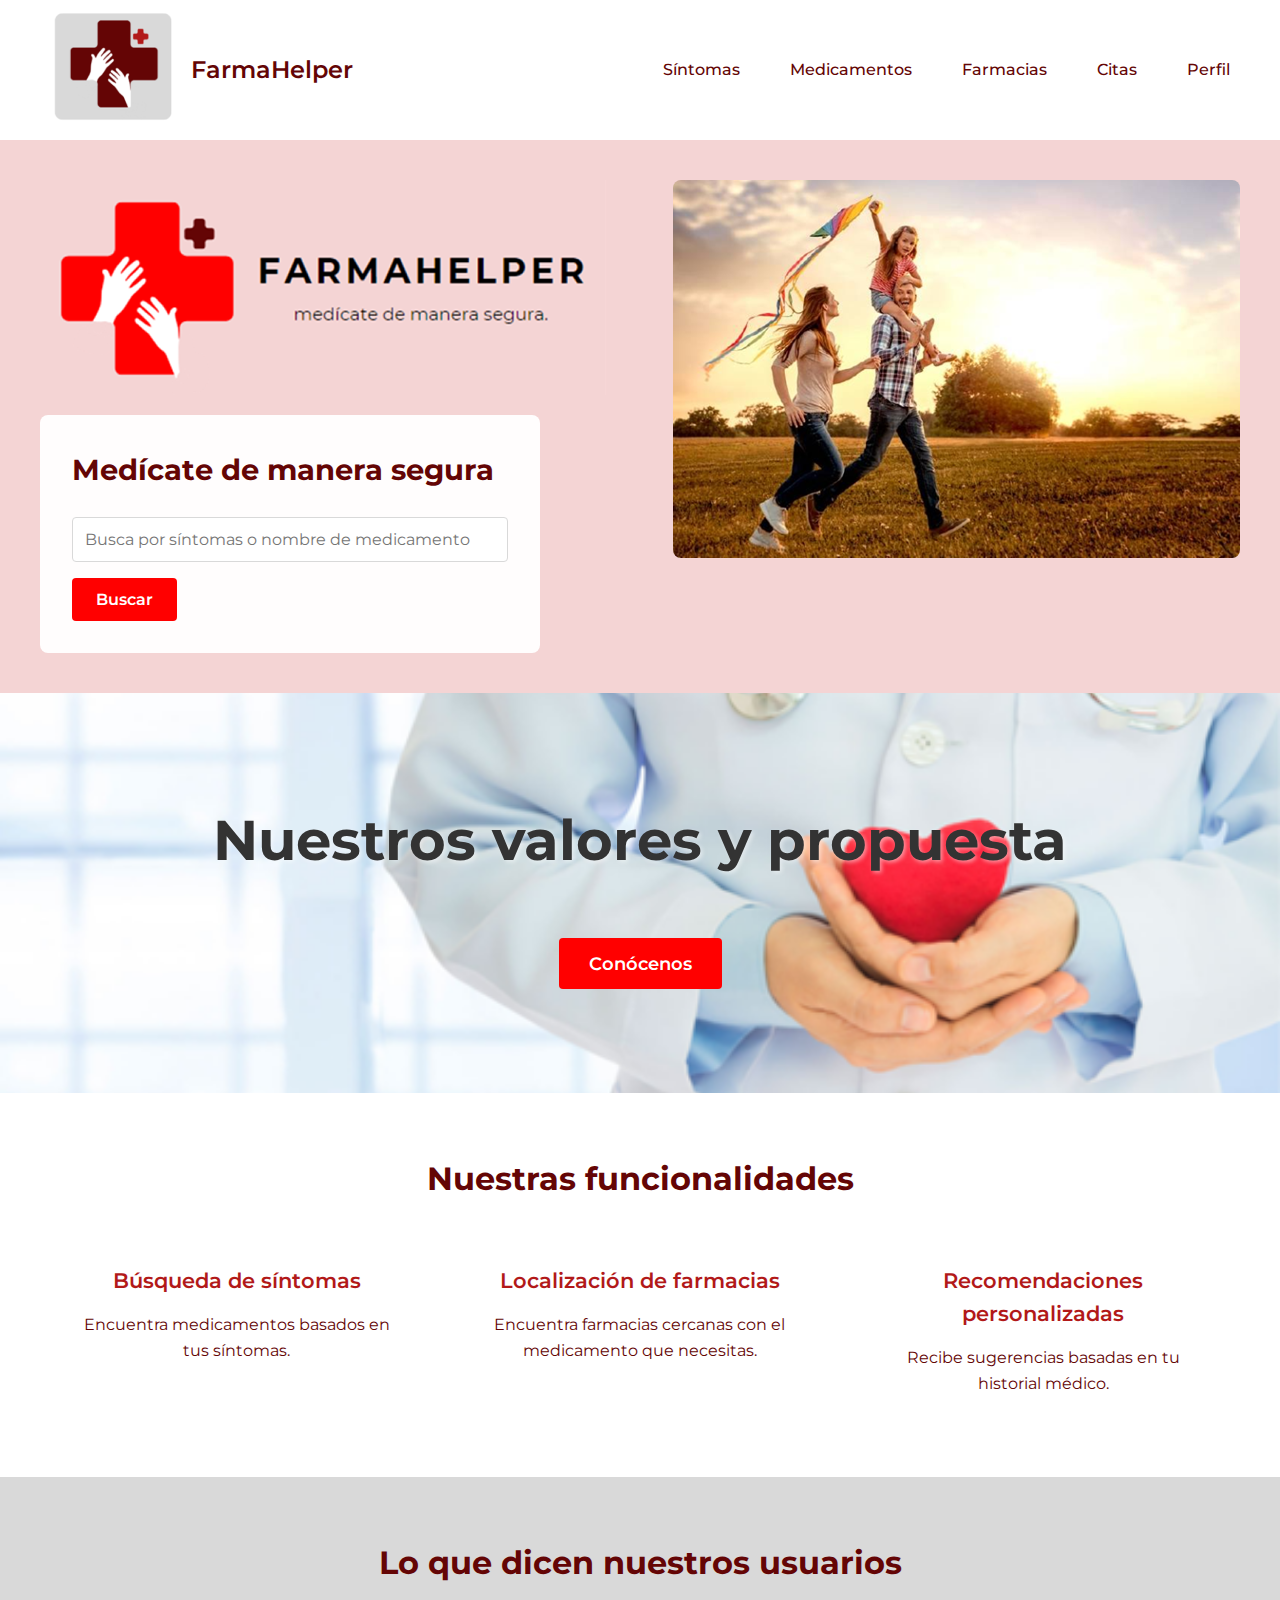
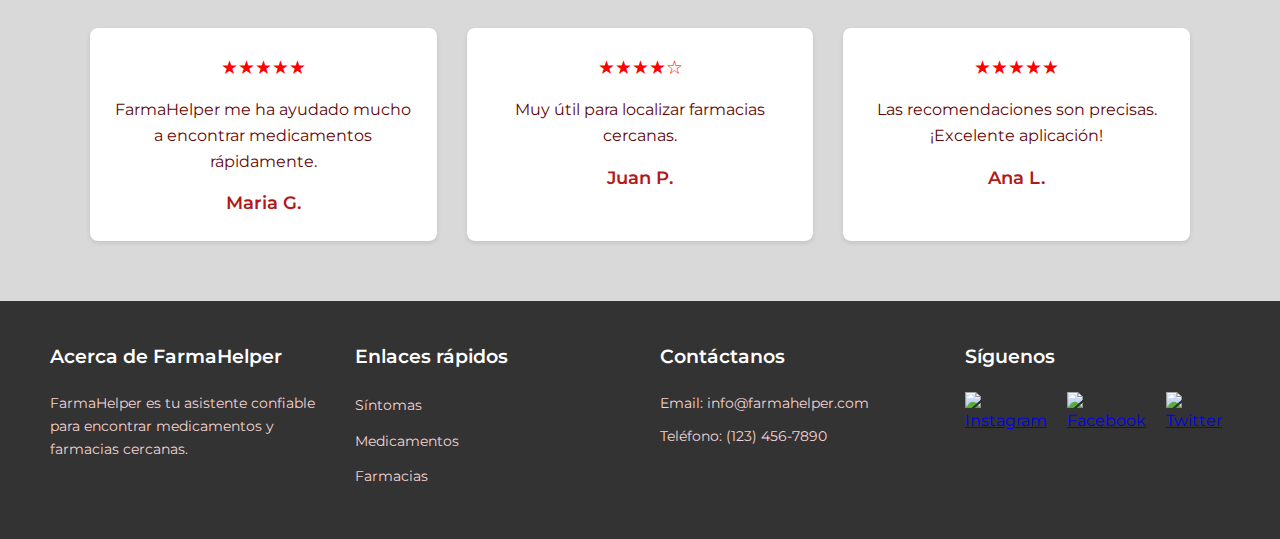
==== Inicio/index.html @ 9bfd4fa8 "Se actualizo la pagina inicio" ====
<!DOCTYPE html>
<html lang="es">
<head>
    <meta charset="UTF-8">
    <meta name="viewport" content="width=device-width, initial-scale=1.0">
    <title>FarmaHelper</title>
    <link rel="preconnect" href="https://fonts.googleapis.com">
    <link rel="preconnect" href="https://fonts.gstatic.com" crossorigin>
    <link href="https://fonts.googleapis.com/css2?family=Montserrat:wght@300;400;500;600;700&display=swap" rel="stylesheet">
    <link rel="stylesheet" href="css/index.css">
</head>
<body>
    <header>
        <div class="header-left">
            <a href="index.html" class="home-logo">
                <img src="/Inicio/Imágenes/LogoCuadradoClaro.png" alt="FarmaHelper Logo">
            </a>
            <a href="index.html" class="brand-name">FarmaHelper</a>
        </div>
        <nav>
            <ul>
                <li><a href="#">Síntomas</a></li>
                <li><a href="#">Medicamentos</a></li>
                <li><a href="#">Farmacias</a></li>
                <li><a href="#">Citas</a></li>
                <li><a href="#">Perfil</a></li>
            </ul>
        </nav>
    </header>

    <section class="hero">
        <div class="hero-content">
            <img src="/Inicio/Imágenes/LogoHorizontal.png" alt="FarmaHelper Logo" class="logo-main">
            <div class="search-bar">
                <h1>Medícate de manera segura</h1>
                <input type="text" placeholder="Busca por síntomas o nombre de medicamento">
                <button>Buscar</button>
            </div>
        </div>
        <div class="hero-image-container">
            <img src="/Inicio/Imágenes/Imagen_ arriba_inicio.png" alt="Familia feliz" class="hero-image">
        </div>
    </section>

    <!-- Sección de Valores y Propuesta -->
    <section class="valores-banner">
        <img src="/Inicio/Imágenes/NuestraProp.png" alt="Nuestros valores y propuesta" class="valores-imagen">
        <div class="valores-content">
            <h2>Nuestros valores y propuesta</h2>
            <button class="conocenos-btn">Conócenos</button>
        </div>
    </section>

<!-- Sección de Funcionalidades (título actualizado) -->
<section class="funcionalidades-section">
    <h2>Nuestras funcionalidades</h2>
    <div class="funcionalidades">
        <div class="funcionalidad">
            <h3>Búsqueda de síntomas</h3>
            <p>Encuentra medicamentos basados en tus síntomas.</p>
        </div>
        <div class="funcionalidad">
            <h3>Localización de farmacias</h3>
            <p>Encuentra farmacias cercanas con el medicamento que necesitas.</p>
        </div>
        <div class="funcionalidad">
            <h3>Recomendaciones personalizadas</h3>
            <p>Recibe sugerencias basadas en tu historial médico.</p>
        </div>
    </div>
</section>

    <section class="testimonios">
        <h2>Lo que dicen nuestros usuarios</h2>
        <div class="contenedor-testimonios">
            <div class="testimonio">
                <div class="stars">★★★★★</div>
                <p>FarmaHelper me ha ayudado mucho a encontrar medicamentos rápidamente.</p>
                <h4>Maria G.</h4>
            </div>
            <div class="testimonio">
                <div class="stars">★★★★☆</div>
                <p>Muy útil para localizar farmacias cercanas.</p>
                <h4>Juan P.</h4>
            </div>
            <div class="testimonio">
                <div class="stars">★★★★★</div>
                <p>Las recomendaciones son precisas. ¡Excelente aplicación!</p>
                <h4>Ana L.</h4>
            </div>
        </div>
    </section>

    <footer>
        <div class="footer-content">
            <div class="footer-section">
                <h3>Acerca de FarmaHelper</h3>
                <p>FarmaHelper es tu asistente confiable para encontrar medicamentos y farmacias cercanas.</p>
            </div>
            
            <div class="footer-section">
                <h3>Enlaces rápidos</h3>
                <ul>
                    <li><a href="#">Síntomas</a></li>
                    <li><a href="#">Medicamentos</a></li>
                    <li><a href="#">Farmacias</a></li>
                </ul>
            </div>
            
            <div class="footer-section">
                <h3>Contáctanos</h3>
                <p>Email: info@farmahelper.com</p>
                <p>Teléfono: (123) 456-7890</p>
            </div>
            
            <div class="footer-section">
                <h3>Síguenos</h3>
                <div class="social">
                    <a href="#"><img src="Imágenes/Instagram.png" alt="Instagram"></a>
                    <a href="#"><img src="Imágenes/Facebook.webp" alt="Facebook"></a>
                    <a href="#"><img src="Imágenes/X.webp" alt="Twitter"></a>
                </div>
            </div>
        </div>
    </footer>
</body>
</html>
---- Inicio/css/index.css ----
/* Importar Montserrat de Google Fonts */
@import url('https://fonts.googleapis.com/css2?family=Montserrat:wght@300;400;500;600;700&display=swap');

/* Reset básico y estilos generales */
* {
    margin: 0;
    padding: 0;
    box-sizing: border-box;
}

body {
    font-family: 'Montserrat', sans-serif;
    line-height: 1.6;
    background-color: #f4d4d4;
}

/* Header y navegación */
header {
    background-color: white;
    padding: 10px 50px;
    box-shadow: 0 2px 5px rgba(0,0,0,0.1);
    display: flex;
    justify-content: space-between;
    align-items: center;
}

.header-left {
    display: flex;
    align-items: center;
    gap: 15px;
}

.home-logo img {
    width: 126px;
    height: 112px;
    object-fit: cover;
}

.brand-name {
    text-decoration: none;
    color: #640505;
    font-size: 1.5rem;
    font-weight: 600;
}

nav ul {
    list-style-type: none;
    display: flex;
    gap: 50px;
}

nav ul li a {
    text-decoration: none;
    color: #640505;
    font-weight: 500;
    transition: color 0.3s ease;
}

nav ul li a:hover {
    color: #b21919;
}

/* Sección Hero */
.hero {
    display: flex;
    justify-content: space-between;
    align-items: start;
    padding: 40px;
    background-color: #f4d4d4;
    gap: 40px;
}

.hero-content {
    flex: 1;
}

.logo-main {
    width: 567px;
    height: 215px;
    display: block;
    margin-bottom: 20px;
}

.hero-image-container {
    flex-shrink: 0;
}

.hero-image {
    width: 567px;
    height: 378px;
    object-fit: cover;
    border-radius: 8px;
}

.search-bar {
    background: rgba(255, 255, 255, 0.95);
    padding: 2rem;
    border-radius: 8px;
    max-width: 500px;
}

.search-bar h1 {
    color: #640505;
    margin-bottom: 1.5rem;
    font-size: 1.8rem;
    font-weight: 700;
}

.search-bar input {
    width: 100%;
    padding: 12px;
    margin-bottom: 1rem;
    border: 1px solid #d9d9d9;
    border-radius: 4px;
    font-size: 1rem;
    font-family: 'Montserrat', sans-serif;
    font-weight: 400;
}

.search-bar button {
    background-color: #ff0000;
    color: white;
    border: none;
    padding: 12px 24px;
    border-radius: 4px;
    cursor: pointer;
    font-size: 1rem;
    font-weight: 600;
    font-family: 'Montserrat', sans-serif;
    transition: background-color 0.3s;
}

.search-bar button:hover {
    background-color: #b21919;
}

/* Sección Valores Banner */
/* Sección Valores Banner */
.valores-banner {
    position: relative;
    width: 100%;
    height: 400px; /* Altura aumentada para mejor impacto visual */
    overflow: hidden;
    display: flex;
    justify-content: center;
    align-items: center;
    background: linear-gradient(rgba(255, 255, 255, 0.1), rgba(255, 255, 255, 0.1));
    margin: 0; /* Quitado el margen para que ocupe todo el ancho */
}

.valores-imagen {
    position: absolute;
    width: 100%;
    height: 100%;
    object-fit: cover;
    z-index: 0;
}

.valores-content {
    position: relative;
    z-index: 2;
    text-align: center;
    display: flex;
    flex-direction: column;
    align-items: center;
    gap: 2rem;
}

.valores-banner h2 {
    color: #333;
    font-size: 3.5rem;
    font-weight: 700;
    text-align: center;
    margin-bottom: 20px;
    text-shadow: 2px 2px 4px rgba(255, 255, 255, 0.5);
}

.conocenos-btn {
    background-color: #ff0000;
    color: white;
    border: none;
    padding: 15px 30px;
    border-radius: 4px;
    cursor: pointer;
    font-size: 1.1rem;
    font-weight: 600;
    font-family: 'Montserrat', sans-serif;
    transition: all 0.3s ease;
}

.conocenos-btn:hover {
    background-color: #b21919;
    transform: scale(1.05);
}

@media (max-width: 768px) {
    .valores-banner {
        height: 300px;
    }

    .valores-banner h2 {
        font-size: 2.5rem;
        padding: 0 20px;
    }
}

@media (max-width: 480px) {
    .valores-banner {
        height: 250px;
    }

    .valores-banner h2 {
        font-size: 2rem;
    }
}

/* Sección Funcionalidades */
.funcionalidades-section {
    padding: 60px 50px;
    text-align: center;
    background-color: white;
}

.funcionalidades-section h2 {
    color: #640505;
    margin-bottom: 40px;
    font-size: 2rem;
    font-weight: 700;
}

.funcionalidades {
    display: flex;
    justify-content: space-around;
    gap: 30px;
    max-width: 1200px;
    margin: 0 auto;
}

.funcionalidad {
    flex: 1;
    padding: 20px;
}

.funcionalidad h3 {
    color: #b21919;
    margin-bottom: 15px;
    font-size: 1.3rem;
    font-weight: 600;
}

.funcionalidad p {
    color: #640505;
    font-size: 1rem;
    font-weight: 400;
}

/* Sección Testimonios */
.testimonios {
    background-color: #d9d9d9;
    padding: 60px 0;
    text-align: center;
}

.testimonios h2 {
    color: #640505;
    margin-bottom: 40px;
    font-size: 2rem;
    font-weight: 700;
}

.contenedor-testimonios {
    display: flex;
    justify-content: space-around;
    gap: 30px;
    padding: 0 50px;
    max-width: 1200px;
    margin: 0 auto;
}

.testimonio {
    background: white;
    padding: 1.5rem;
    border-radius: 8px;
    box-shadow: 0 2px 5px rgba(0,0,0,0.1);
    flex: 1;
}

.stars {
    color: #ff0000;
    margin-bottom: 15px;
    font-size: 1.2rem;
}

.testimonio p {
    color: #640505;
    margin-bottom: 15px;
    font-size: 1rem;
    font-weight: 400;
}

.testimonio h4 {
    color: #b21919;
    font-size: 1.1rem;
    font-weight: 600;
}

/* Footer */
/* Footer */
footer {
    background-color: #333;
    color: white;
    padding: 40px 50px;
}

.footer-content {
    display: flex;
    justify-content: space-between;
    max-width: 1200px;
    margin: 0 auto;
    gap: 40px;
}

.footer-section {
    flex: 1;
}

.footer-section h3 {
    color: white;
    font-size: 1.2rem;
    font-weight: 600;
    margin-bottom: 20px;
}

.footer-section p {
    color: #f4d4d4;
    font-size: 0.9rem;
    line-height: 1.6;
    margin-bottom: 10px;
}

.footer-section ul {
    list-style: none;
    padding: 0;
}

.footer-section ul li {
    margin-bottom: 10px;
}

.footer-section ul li a {
    color: #f4d4d4;
    text-decoration: none;
    font-size: 0.9rem;
    transition: color 0.3s ease;
}

.footer-section ul li a:hover {
    color: white;
}

.social {
    display: flex;
    gap: 15px;
}

.social img {
    width: 32px;
    height: 32px;
    transition: opacity 0.3s ease;
}

.social img:hover {
    opacity: 0.8;
}

@media (max-width: 768px) {
    .footer-content {
        flex-direction: column;
        gap: 30px;
    }

    .footer-section {
        text-align: center;
    }

    .social {
        justify-content: center;
    }
}

/* Responsive */
@media (max-width: 1200px) {
    .hero {
        flex-direction: column;
        align-items: center;
    }

    .logo-main, .hero-image {
        width: 100%;
        height: auto;
    }

    .search-bar {
        max-width: 100%;
    }

    .valores-banner {
        height: auto;
    }

    .valores-imagen {
        width: 100%;
        height: auto;
    }
}

@media (max-width: 768px) {
    header {
        flex-direction: column;
        padding: 15px;
        gap: 15px;
    }

    .header-left {
        flex-direction: column;
        text-align: center;
    }

    nav ul {
        gap: 20px;
        justify-content: center;
        flex-wrap: wrap;
    }

    .hero {
        padding: 20px;
    }

    .valores-banner h2 {
        font-size: 2rem;
        padding: 0 20px;
    }

    .funcionalidades {
        flex-direction: column;
    }

    .contenedor-testimonios {
        flex-direction: column;
        padding: 20px;
    }

    .footer-content {
        flex-direction: column;
        gap: 20px;
        text-align: center;
    }
}
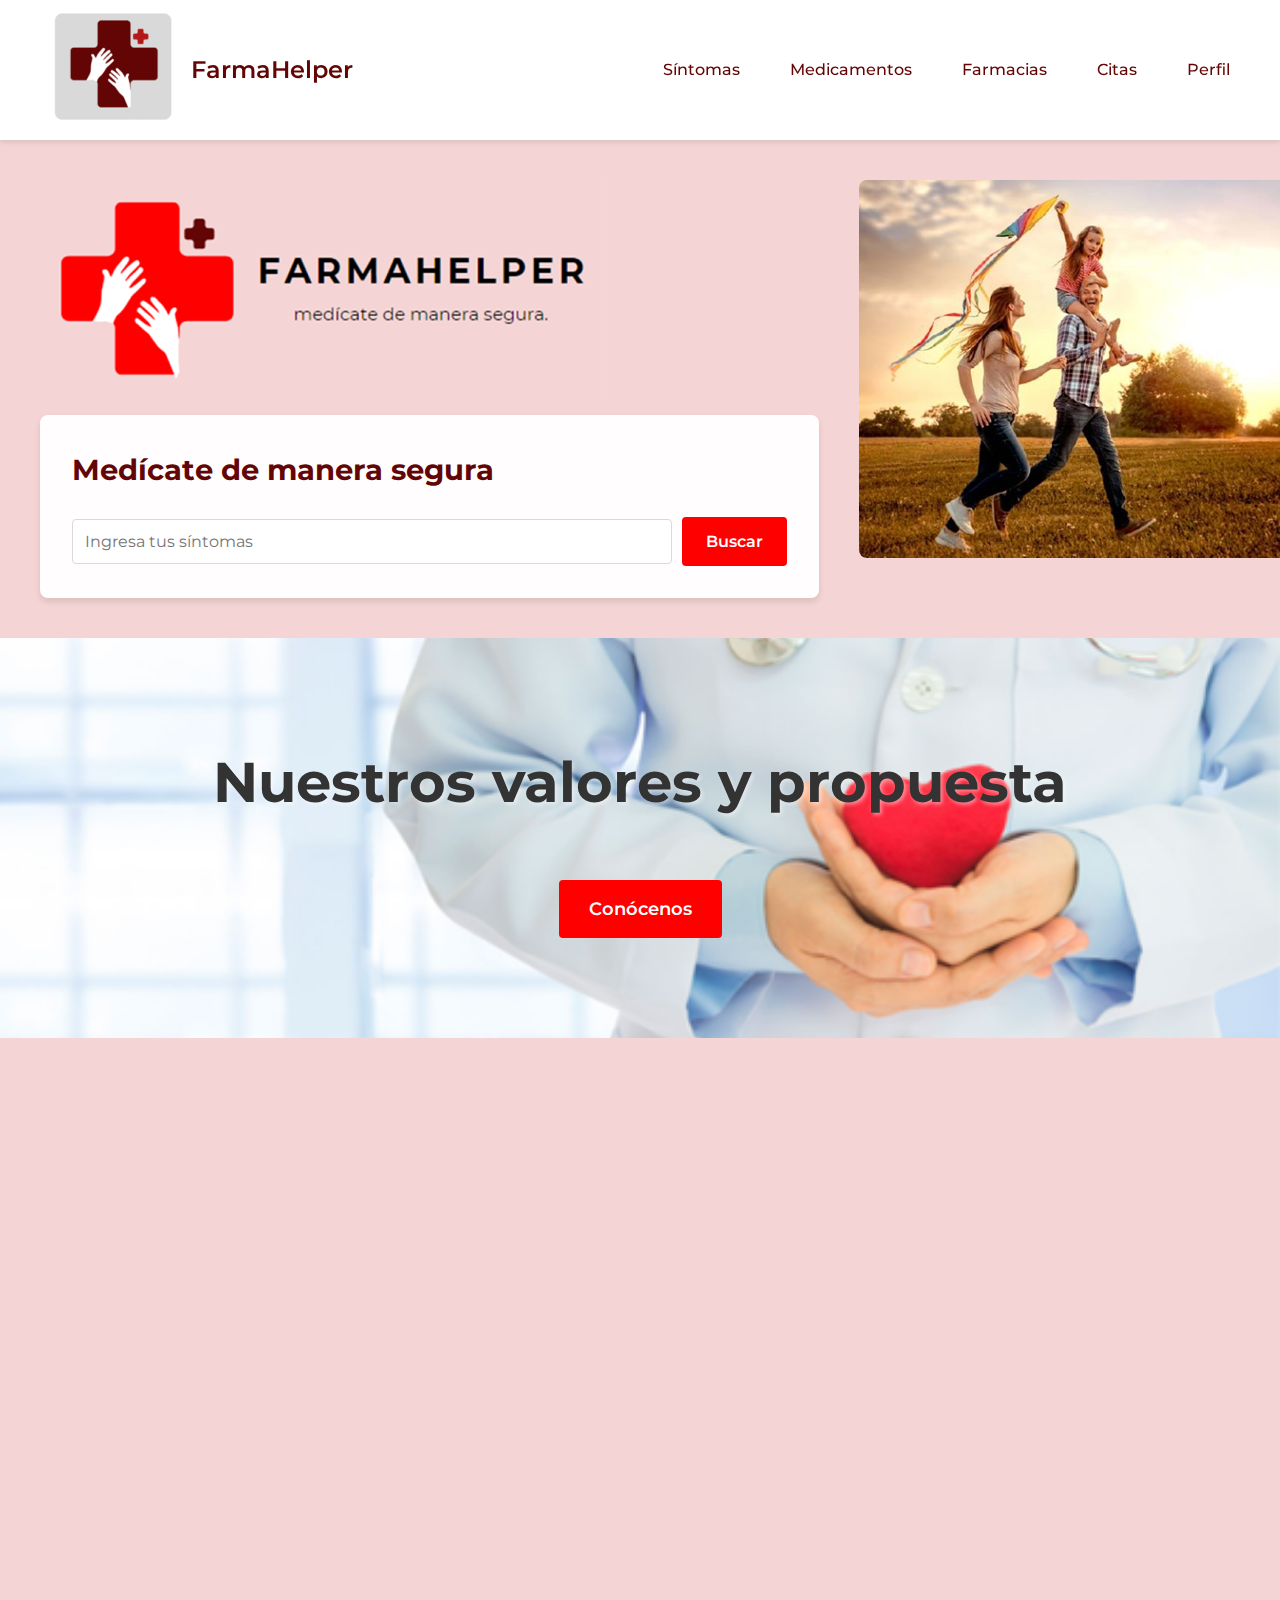
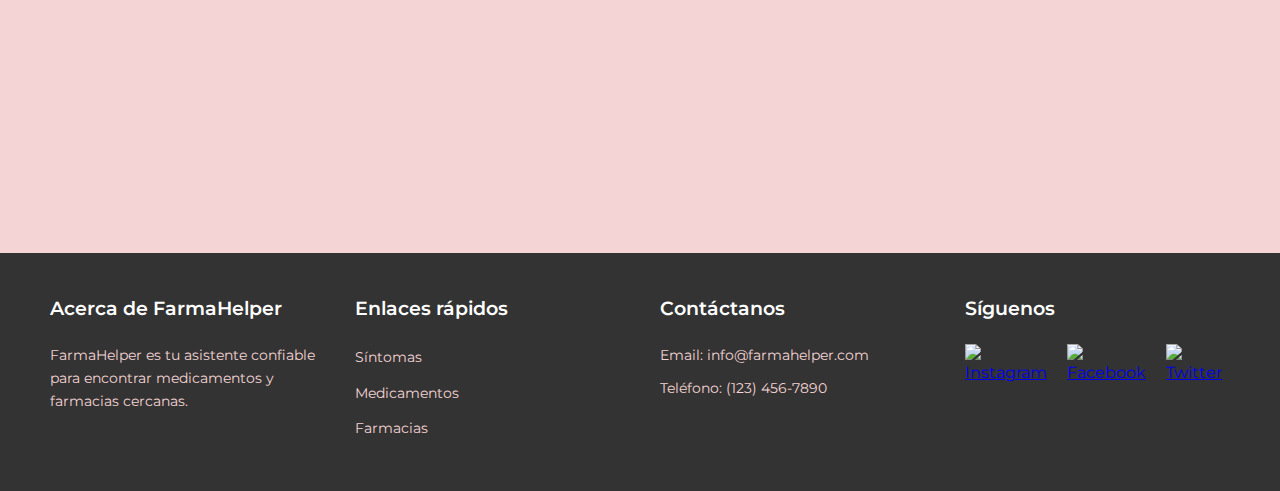
==== commit b8c45b2d: "Cambia la ux de la seccion Inicio y la Navegacion superior" ====
--- a/Inicio/index.html
+++ b/Inicio/index.html
@@ -10,6 +10,7 @@
     <link rel="stylesheet" href="css/index.css">
 </head>
 <body>
+    <!-- Header fijo que no se debe duplicar -->
     <header>
         <div class="header-left">
             <a href="index.html" class="home-logo">
@@ -19,109 +20,113 @@
         </div>
         <nav>
             <ul>
-                <li><a href="#">Síntomas</a></li>
-                <li><a href="#">Medicamentos</a></li>
-                <li><a href="#">Farmacias</a></li>
-                <li><a href="#">Citas</a></li>
-                <li><a href="#">Perfil</a></li>
+                <li><a href="/Síntomas/index.html">Síntomas</a></li>
+                <li><a href="/Medicamentos/index.html">Medicamentos</a></li>
+                <li><a href="/Farmacias/index.html">Farmacias</a></li>
+                <li><a href="/Citas Médicas/index.html">Citas</a></li>
+                <li><a href="/Mi Perfil/index.html">Perfil</a></li>
             </ul>
         </nav>
     </header>
-
-    <section class="hero">
-        <div class="hero-content">
-            <img src="/Inicio/Imágenes/LogoHorizontal.png" alt="FarmaHelper Logo" class="logo-main">
-            <div class="search-bar">
-                <h1>Medícate de manera segura</h1>
-                <input type="text" placeholder="Busca por síntomas o nombre de medicamento">
-                <button>Buscar</button>
-            </div>
-        </div>
-        <div class="hero-image-container">
-            <img src="/Inicio/Imágenes/Imagen_ arriba_inicio.png" alt="Familia feliz" class="hero-image">
-        </div>
-    </section>
-
-    <!-- Sección de Valores y Propuesta -->
-    <section class="valores-banner">
-        <img src="/Inicio/Imágenes/NuestraProp.png" alt="Nuestros valores y propuesta" class="valores-imagen">
-        <div class="valores-content">
-            <h2>Nuestros valores y propuesta</h2>
-            <button class="conocenos-btn">Conócenos</button>
-        </div>
-    </section>
-
-<!-- Sección de Funcionalidades (título actualizado) -->
-<section class="funcionalidades-section">
-    <h2>Nuestras funcionalidades</h2>
-    <div class="funcionalidades">
-        <div class="funcionalidad">
-            <h3>Búsqueda de síntomas</h3>
-            <p>Encuentra medicamentos basados en tus síntomas.</p>
-        </div>
-        <div class="funcionalidad">
-            <h3>Localización de farmacias</h3>
-            <p>Encuentra farmacias cercanas con el medicamento que necesitas.</p>
-        </div>
-        <div class="funcionalidad">
-            <h3>Recomendaciones personalizadas</h3>
-            <p>Recibe sugerencias basadas en tu historial médico.</p>
-        </div>
-    </div>
-</section>
-
-    <section class="testimonios">
-        <h2>Lo que dicen nuestros usuarios</h2>
-        <div class="contenedor-testimonios">
-            <div class="testimonio">
-                <div class="stars">★★★★★</div>
-                <p>FarmaHelper me ha ayudado mucho a encontrar medicamentos rápidamente.</p>
-                <h4>Maria G.</h4>
-            </div>
-            <div class="testimonio">
-                <div class="stars">★★★★☆</div>
-                <p>Muy útil para localizar farmacias cercanas.</p>
-                <h4>Juan P.</h4>
-            </div>
-            <div class="testimonio">
-                <div class="stars">★★★★★</div>
-                <p>Las recomendaciones son precisas. ¡Excelente aplicación!</p>
-                <h4>Ana L.</h4>
-            </div>
-        </div>
-    </section>
-
-    <footer>
-        <div class="footer-content">
-            <div class="footer-section">
-                <h3>Acerca de FarmaHelper</h3>
-                <p>FarmaHelper es tu asistente confiable para encontrar medicamentos y farmacias cercanas.</p>
-            </div>
-            
-            <div class="footer-section">
-                <h3>Enlaces rápidos</h3>
-                <ul>
-                    <li><a href="#">Síntomas</a></li>
-                    <li><a href="#">Medicamentos</a></li>
-                    <li><a href="#">Farmacias</a></li>
-                </ul>
-            </div>
-            
-            <div class="footer-section">
-                <h3>Contáctanos</h3>
-                <p>Email: info@farmahelper.com</p>
-                <p>Teléfono: (123) 456-7890</p>
-            </div>
-            
-            <div class="footer-section">
-                <h3>Síguenos</h3>
-                <div class="social">
-                    <a href="#"><img src="Imágenes/Instagram.png" alt="Instagram"></a>
-                    <a href="#"><img src="Imágenes/Facebook.webp" alt="Facebook"></a>
-                    <a href="#"><img src="Imágenes/X.webp" alt="Twitter"></a>
+    <main>
+        <section class="hero">
+            <div class="hero-content">
+                <img src="/Inicio/Imágenes/LogoHorizontal.png" alt="FarmaHelper Logo" class="logo-main">
+                <div class="search-bar">
+                    <h1>Medícate de manera segura</h1>
+                    <div class="search-container">
+                        <input type="text" placeholder="Ingresa tus síntomas">
+                        <a href="/Busqueda/index.html" class="search-btn">Buscar</a>
+                    </div>
                 </div>
             </div>
-        </div>
-    </footer>
+            <div class="hero-image-container">
+                <img src="/Inicio/Imágenes/Imagen_ arriba_inicio.png" alt="Familia feliz" class="hero-image">
+            </div>
+        </section>
+
+        <!-- Sección de Valores y Propuesta -->
+        <section class="valores-banner">
+            <img src="/Inicio/Imágenes/NuestraProp.png" alt="Nuestros valores y propuesta" class="valores-imagen">
+            <div class="valores-content">
+                <h2>Nuestros valores y propuesta</h2>
+                <a href="/Conócenos/index.html" class="conocenos-btn">Conócenos</a>
+            </div>
+        </section>
+
+        <!-- Sección de Funcionalidades -->
+        <section class="funcionalidades-section">
+            <h2>Nuestras funcionalidades</h2>
+            <div class="funcionalidades">
+                <div class="funcionalidad">
+                    <h3>Búsqueda de síntomas</h3>
+                    <p>Encuentra medicamentos basados en tus síntomas.</p>
+                </div>
+                <div class="funcionalidad">
+                    <h3>Localización de farmacias</h3>
+                    <p>Encuentra farmacias cercanas con el medicamento que necesitas.</p>
+                </div>
+                <div class="funcionalidad">
+                    <h3>Recomendaciones personalizadas</h3>
+                    <p>Recibe sugerencias basadas en tu historial médico.</p>
+                </div>
+            </div>
+        </section>
+
+        <section class="testimonios">
+            <h2>Lo que dicen nuestros usuarios</h2>
+            <div class="contenedor-testimonios">
+                <div class="testimonio">
+                    <div class="stars">★★★★★</div>
+                    <p>FarmaHelper me ha ayudado mucho a encontrar medicamentos rápidamente.</p>
+                    <h4>Maria G.</h4>
+                </div>
+                <div class="testimonio">
+                    <div class="stars">★★★★☆</div>
+                    <p>Muy útil para localizar farmacias cercanas.</p>
+                    <h4>Juan P.</h4>
+                </div>
+                <div class="testimonio">
+                    <div class="stars">★★★★★</div>
+                    <p>Las recomendaciones son precisas. ¡Excelente aplicación!</p>
+                    <h4>Ana L.</h4>
+                </div>
+            </div>
+        </section>
+
+        <footer>
+            <div class="footer-content">
+                <div class="footer-section">
+                    <h3>Acerca de FarmaHelper</h3>
+                    <p>FarmaHelper es tu asistente confiable para encontrar medicamentos y farmacias cercanas.</p>
+                </div>
+                
+                <div class="footer-section">
+                    <h3>Enlaces rápidos</h3>
+                    <ul>
+                        <li><a href="/Síntomas/index.html">Síntomas</a></li>
+                        <li><a href="/Medicamentos/index.html">Medicamentos</a></li>
+                        <li><a href="/Farmacias/index.html">Farmacias</a></li>
+                    </ul>
+                </div>
+                
+                <div class="footer-section">
+                    <h3>Contáctanos</h3>
+                    <p>Email: info@farmahelper.com</p>
+                    <p>Teléfono: (123) 456-7890</p>
+                </div>
+                
+                <div class="footer-section">
+                    <h3>Síguenos</h3>
+                    <div class="social">
+                        <a href="#"><img src="Imágenes/Instagram.png" alt="Instagram"></a>
+                        <a href="#"><img src="Imágenes/Facebook.webp" alt="Facebook"></a>
+                        <a href="#"><img src="Imágenes/X.webp" alt="Twitter"></a>
+                    </div>
+                </div>
+            </div>
+        </footer>
+    </main>
+    <script src="index.js"></script>
 </body>
 </html>--- a/Inicio/css/index.css
+++ b/Inicio/css/index.css
@@ -22,6 +22,15 @@
     display: flex;
     justify-content: space-between;
     align-items: center;
+    position: sticky;
+    top: 0;
+    z-index: 1000;
+    transition: all 0.3s ease;
+}
+
+header.scrolled {
+    padding: 5px 50px;
+    box-shadow: 0 2px 10px rgba(0,0,0,0.2);
 }
 
 .header-left {
@@ -34,6 +43,12 @@
     width: 126px;
     height: 112px;
     object-fit: cover;
+    transition: all 0.3s ease;
+}
+
+header.scrolled .home-logo img {
+    width: 100px;
+    height: 90px;
 }
 
 .brand-name {
@@ -53,11 +68,29 @@
     text-decoration: none;
     color: #640505;
     font-weight: 500;
-    transition: color 0.3s ease;
-}
-
-nav ul li a:hover {
+    transition: all 0.3s ease;
+    position: relative;
+}
+
+nav ul li a:hover,
+nav ul li a.active {
     color: #b21919;
+}
+
+nav ul li a::after {
+    content: '';
+    position: absolute;
+    bottom: -5px;
+    left: 0;
+    width: 0;
+    height: 2px;
+    background-color: #b21919;
+    transition: width 0.3s ease;
+}
+
+nav ul li a:hover::after,
+nav ul li a.active::after {
+    width: 100%;
 }
 
 /* Sección Hero */
@@ -90,13 +123,27 @@
     height: 378px;
     object-fit: cover;
     border-radius: 8px;
-}
-
+    transition: transform 0.3s ease;
+}
+
+.hero-image:hover {
+    transform: scale(1.02);
+}
+
+/* Barra de búsqueda y sus animaciones */
 .search-bar {
     background: rgba(255, 255, 255, 0.95);
     padding: 2rem;
     border-radius: 8px;
-    max-width: 500px;
+    max-width: 800px;
+    transform: translateY(0);
+    transition: all 0.3s ease;
+    box-shadow: 0 4px 6px rgba(0, 0, 0, 0.1);
+}
+
+.search-bar:hover {
+    transform: translateY(-5px);
+    box-shadow: 0 6px 12px rgba(0, 0, 0, 0.15);
 }
 
 .search-bar h1 {
@@ -106,18 +153,42 @@
     font-weight: 700;
 }
 
-.search-bar input {
-    width: 100%;
+.search-container {
+    display: flex;
+    gap: 10px;
+    align-items: center;
+}
+
+.search-container input {
+    flex: 1;
     padding: 12px;
-    margin-bottom: 1rem;
     border: 1px solid #d9d9d9;
     border-radius: 4px;
     font-size: 1rem;
     font-family: 'Montserrat', sans-serif;
     font-weight: 400;
-}
-
-.search-bar button {
+    min-width: 600px;
+    transition: all 0.3s ease;
+}
+
+.search-container input:focus {
+    outline: none;
+    border-color: #ff0000;
+    box-shadow: 0 0 5px rgba(255, 0, 0, 0.2);
+}
+
+.search-container input.error {
+    border: 2px solid #ff0000;
+    animation: shake 0.5s linear;
+}
+
+@keyframes shake {
+    0%, 100% { transform: translateX(0); }
+    25% { transform: translateX(-10px); }
+    75% { transform: translateX(10px); }
+}
+
+.search-btn {
     background-color: #ff0000;
     color: white;
     border: none;
@@ -127,25 +198,56 @@
     font-size: 1rem;
     font-weight: 600;
     font-family: 'Montserrat', sans-serif;
-    transition: background-color 0.3s;
-}
-
-.search-bar button:hover {
+    transition: all 0.3s ease;
+    text-decoration: none;
+    white-space: nowrap;
+    position: relative;
+    overflow: hidden;
+}
+
+.search-btn:hover {
     background-color: #b21919;
-}
-
-/* Sección Valores Banner */
+    transform: translateY(-2px);
+    box-shadow: 0 5px 15px rgba(178, 25, 25, 0.3);
+}
+
+.search-btn::after {
+    content: '';
+    position: absolute;
+    top: 50%;
+    left: 50%;
+    width: 0;
+    height: 0;
+    background: rgba(255, 255, 255, 0.2);
+    border-radius: 50%;
+    transform: translate(-50%, -50%);
+    transition: width 0.3s ease, height 0.3s ease;
+}
+
+.search-btn:hover::after {
+    width: 300px;
+    height: 300px;
+}
+
 /* Sección Valores Banner */
 .valores-banner {
     position: relative;
     width: 100%;
-    height: 400px; /* Altura aumentada para mejor impacto visual */
+    height: 400px;
     overflow: hidden;
     display: flex;
     justify-content: center;
     align-items: center;
     background: linear-gradient(rgba(255, 255, 255, 0.1), rgba(255, 255, 255, 0.1));
-    margin: 0; /* Quitado el margen para que ocupe todo el ancho */
+    margin: 0;
+    opacity: 0;
+    transform: translateY(30px);
+    transition: all 0.8s ease;
+}
+
+.valores-banner.visible {
+    opacity: 1;
+    transform: translateY(0);
 }
 
 .valores-imagen {
@@ -154,6 +256,11 @@
     height: 100%;
     object-fit: cover;
     z-index: 0;
+    transition: transform 0.8s ease;
+}
+
+.valores-banner:hover .valores-imagen {
+    transform: scale(1.05);
 }
 
 .valores-content {
@@ -186,32 +293,34 @@
     font-weight: 600;
     font-family: 'Montserrat', sans-serif;
     transition: all 0.3s ease;
+    text-decoration: none;
+    position: relative;
+    overflow: hidden;
+    z-index: 3;
 }
 
 .conocenos-btn:hover {
     background-color: #b21919;
-    transform: scale(1.05);
-}
-
-@media (max-width: 768px) {
-    .valores-banner {
-        height: 300px;
-    }
-
-    .valores-banner h2 {
-        font-size: 2.5rem;
-        padding: 0 20px;
-    }
-}
-
-@media (max-width: 480px) {
-    .valores-banner {
-        height: 250px;
-    }
-
-    .valores-banner h2 {
-        font-size: 2rem;
-    }
+    transform: translateY(-2px) scale(1.05);
+    box-shadow: 0 5px 15px rgba(178, 25, 25, 0.3);
+}
+
+.conocenos-btn::after {
+    content: '';
+    position: absolute;
+    top: 50%;
+    left: 50%;
+    width: 0;
+    height: 0;
+    background: rgba(255, 255, 255, 0.2);
+    border-radius: 50%;
+    transform: translate(-50%, -50%);
+    transition: width 0.3s ease, height 0.3s ease;
+}
+
+.conocenos-btn:hover::after {
+    width: 300px;
+    height: 300px;
 }
 
 /* Sección Funcionalidades */
@@ -219,6 +328,14 @@
     padding: 60px 50px;
     text-align: center;
     background-color: white;
+    opacity: 0;
+    transform: translateY(30px);
+    transition: all 0.8s ease;
+}
+
+.funcionalidades-section.visible {
+    opacity: 1;
+    transform: translateY(0);
 }
 
 .funcionalidades-section h2 {
@@ -238,7 +355,18 @@
 
 .funcionalidad {
     flex: 1;
-    padding: 20px;
+    padding: 30px;
+    background-color: white;
+    border-radius: 8px;
+    box-shadow: 0 2px 10px rgba(0,0,0,0.1);
+    transition: all 0.3s ease;
+    transform: translateY(0);
+}
+
+.funcionalidad:hover,
+.funcionalidad.hover {
+    transform: translateY(-10px);
+    box-shadow: 0 5px 20px rgba(0,0,0,0.15);
 }
 
 .funcionalidad h3 {
@@ -252,6 +380,7 @@
     color: #640505;
     font-size: 1rem;
     font-weight: 400;
+    line-height: 1.6;
 }
 
 /* Sección Testimonios */
@@ -259,6 +388,14 @@
     background-color: #d9d9d9;
     padding: 60px 0;
     text-align: center;
+    opacity: 0;
+    transform: translateY(30px);
+    transition: all 0.8s ease;
+}
+
+.testimonios.visible {
+    opacity: 1;
+    transform: translateY(0);
 }
 
 .testimonios h2 {
@@ -269,12 +406,11 @@
 }
 
 .contenedor-testimonios {
-    display: flex;
-    justify-content: space-around;
-    gap: 30px;
-    padding: 0 50px;
+    position: relative;
+    height: 200px;
     max-width: 1200px;
     margin: 0 auto;
+    padding: 0 50px;
 }
 
 .testimonio {
@@ -282,7 +418,18 @@
     padding: 1.5rem;
     border-radius: 8px;
     box-shadow: 0 2px 5px rgba(0,0,0,0.1);
-    flex: 1;
+    position: absolute;
+    width: calc(100% - 100px);
+    left: 50px;
+    top: 0;
+    opacity: 0;
+    transform: translateX(50px);
+    transition: all 0.5s ease;
+}
+
+.testimonio.active {
+    opacity: 1;
+    transform: translateX(0);
 }
 
 .stars {
@@ -296,6 +443,7 @@
     margin-bottom: 15px;
     font-size: 1rem;
     font-weight: 400;
+    line-height: 1.6;
 }
 
 .testimonio h4 {
@@ -304,12 +452,12 @@
     font-weight: 600;
 }
 
-/* Footer */
 /* Footer */
 footer {
     background-color: #333;
     color: white;
     padding: 40px 50px;
+    margin-top: auto;
 }
 
 .footer-content {
@@ -366,29 +514,40 @@
 .social img {
     width: 32px;
     height: 32px;
-    transition: opacity 0.3s ease;
+    transition: all 0.3s ease;
 }
 
 .social img:hover {
     opacity: 0.8;
-}
-
-@media (max-width: 768px) {
-    .footer-content {
-        flex-direction: column;
-        gap: 30px;
-    }
-
-    .footer-section {
-        text-align: center;
-    }
-
-    .social {
-        justify-content: center;
-    }
-}
-
-/* Responsive */
+    transform: translateY(-2px);
+}
+
+/* Estilos para carga y errores */
+.loading, .error {
+    text-align: center;
+    padding: 2rem;
+    margin: 2rem;
+    border-radius: 8px;
+    background: rgba(255, 255, 255, 0.9);
+}
+
+.loading {
+    color: #640505;
+}
+
+.error {
+    color: #ff0000;
+    background: rgba(255, 0, 0, 0.1);
+}
+
+/* Transiciones de página */
+.page-transition {
+    opacity: 0;
+    transform: translateY(20px);
+    transition: all 0.3s ease;
+}
+
+/* Media Queries */
 @media (max-width: 1200px) {
     .hero {
         flex-direction: column;
@@ -404,21 +563,28 @@
         max-width: 100%;
     }
 
+    .search-container input {
+        min-width: auto;
+    }
+
     .valores-banner {
         height: auto;
-    }
-
-    .valores-imagen {
-        width: 100%;
-        height: auto;
+        min-height: 300px;
+    }
+
+    .valores-banner h2 {
+        font-size: 2.5rem;
+    }
+
+    .funcionalidades {
+        flex-direction: column;
+        max-width: 600px;
     }
 }
 
 @media (max-width: 768px) {
     header {
-        flex-direction: column;
-        padding: 15px;
-        gap: 15px;
+        padding: 10px 20px;
     }
 
     .header-left {
@@ -441,18 +607,74 @@
         padding: 0 20px;
     }
 
-    .funcionalidades {
-        flex-direction: column;
-    }
-
     .contenedor-testimonios {
-        flex-direction: column;
-        padding: 20px;
+        padding: 0 20px;
+    }
+
+    .testimonio {
+        width: calc(100% - 40px);
+        left: 20px;
     }
 
     .footer-content {
         flex-direction: column;
-        gap: 20px;
+        gap: 30px;
+    }
+
+    .footer-section {
         text-align: center;
     }
+
+    .social {
+        justify-content: center;
+    }
+}
+
+@media (max-width: 480px) {
+    .home-logo img {
+        width: 100px;
+        height: 90px;
+    }
+
+    .brand-name {
+        font-size: 1.2rem;
+    }
+
+    .valores-banner h2 {
+        font-size: 1.5rem;
+    }
+
+    .search-bar h1 {
+        font-size: 1.5rem;
+    }
+
+    .funcionalidades-section h2,
+    .testimonios h2 {
+        font-size: 1.8rem;
+    }
+
+    .footer-section h3 {
+        font-size: 1.1rem;
+    }
+}
+
+/* Animaciones adicionales */
+@keyframes fadeIn {
+    from {
+        opacity: 0;
+        transform: translateY(20px);
+    }
+    to {
+        opacity: 1;
+        transform: translateY(0);
+    }
+}
+
+@keyframes slideIn {
+    from {
+        transform: translateX(-100%);
+    }
+    to {
+        transform: translateX(0);
+    }
 }